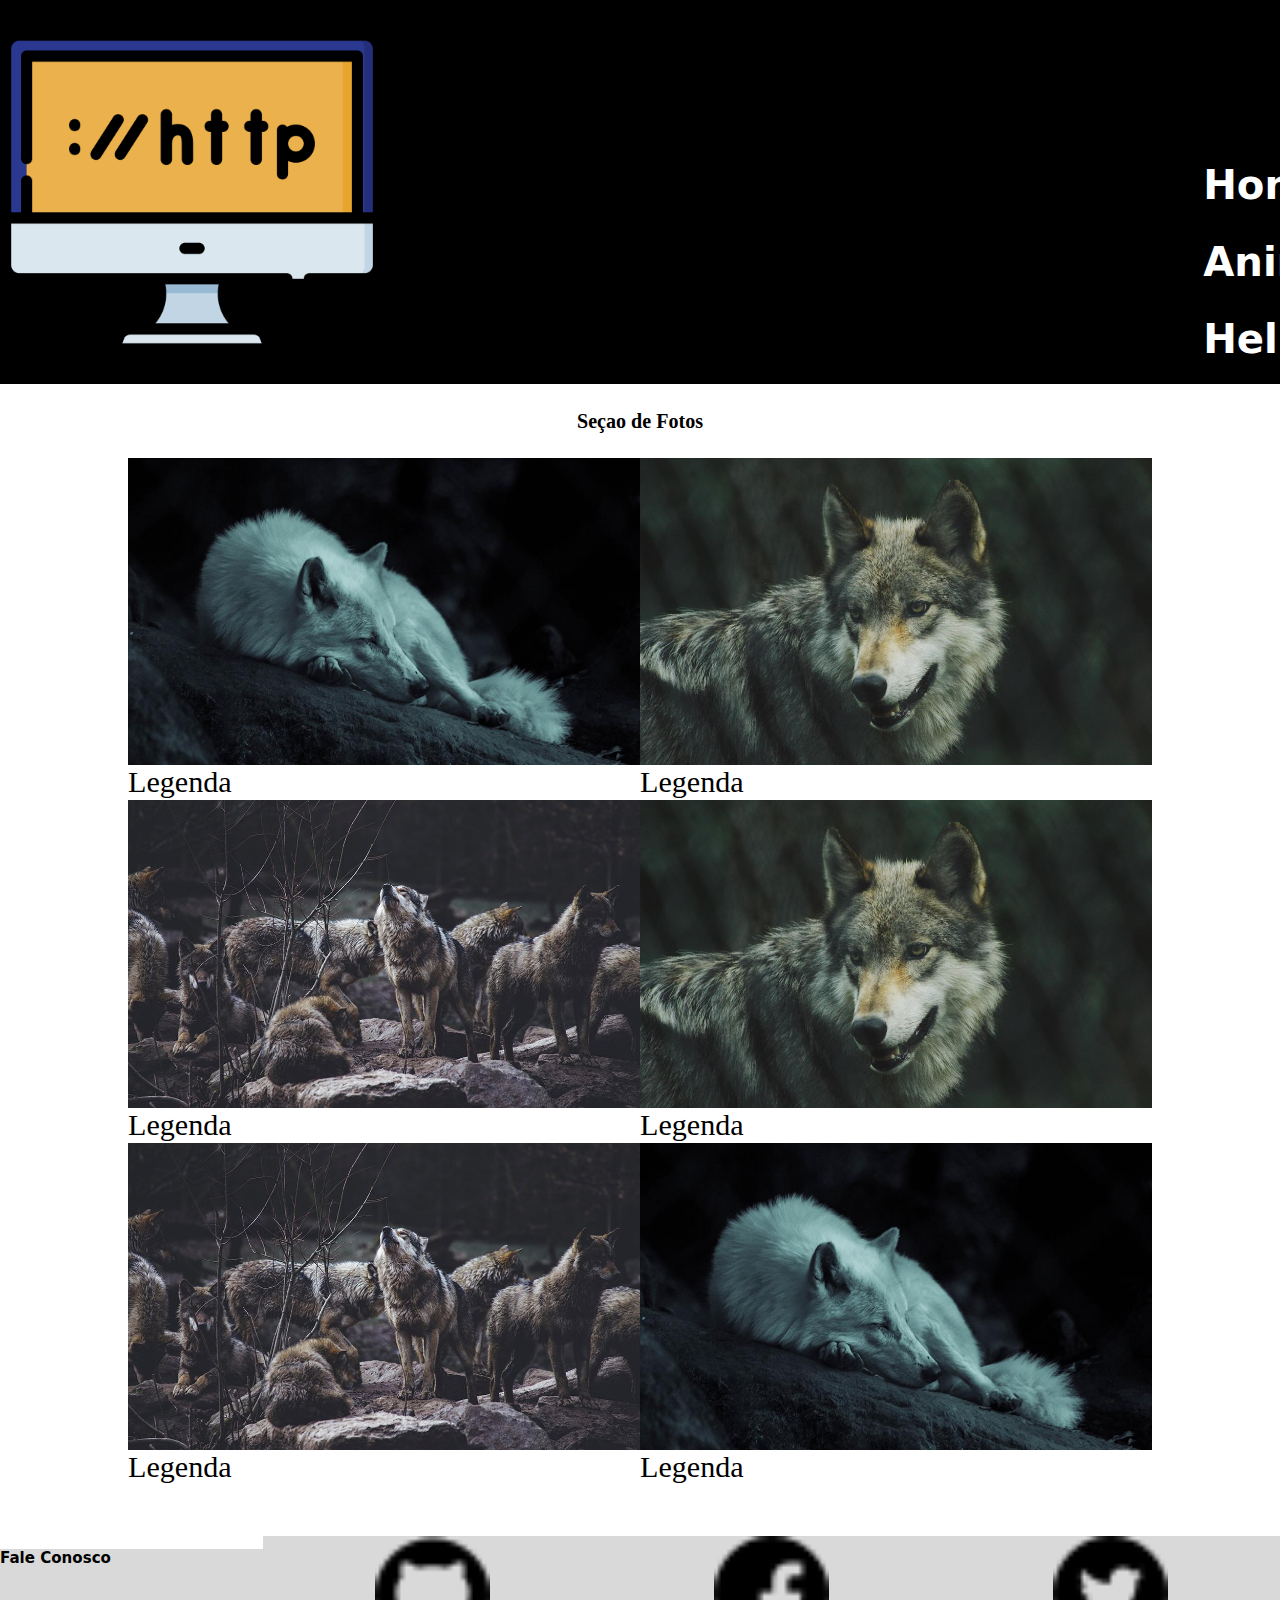
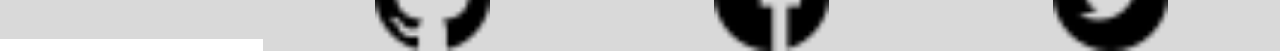
==== index.html @ c65d3cf5 "Add files via upload" ====
<!DOCTYPE html>
<html lang="pt-br">

<head>
    <meta charset="UTF-8">
    <meta http-equiv="X-UA-Compatible" content="IE=edge">
    <meta name="viewport" content="width=device-width, initial-scale=1.8">
    <title>MEU-SITE</title>
    <link rel="stylesheet" href="./css/estilo.css">
</head>

<body>

    <header class="cabecalho">
        <img src="./img/logo.png" alt="Monitor de computador">
        <nav>
            <a href="#">Home</a>
            <a href="#">Animais</a>
            <a href="#">Help</a>
        </nav>
    </header>

    <h2 class="tit-sec">Seçao de Fotos</h2>

    <section class="conteudo">
        <div>
            <div>
            <img src="./img/lobo1.jpg" alt="Lobo">
            <p>Legenda</p>
        </div>
    </div>
        <div>
            <img src="./img/lobo2.jpg" alt="Lobo">
            <p>Legenda</p>
        </div>
        <div>
            <img src="./img/lobo3.jpg" alt="Lobo">
            <p>Legenda</p>
        </div>
        <div>
            <img src="./img/lobo4.jpg" alt="Lobo">
            <p>Legenda</p>
        </div>
        <div>
            <img src="./img/lobo5.jpg" alt="Lobo">
            <p>Legenda</p>
        </div>
        <div>
            <img src="./img/lobo6.jpg" alt="Lobo">
            <p>Legenda</p>
        </div>
    </section>

    <footer class="rodape">
        <h2>Fale Conosco</h2>
        <nav>
            <a href="#"><img src="./img/social-1-24x.png" alt="Logo Github"></a>
            <a href="#"><img src="./img/social-2-24x.png" alt="Logo facebook"></a>
            <a href="#"><img src="./img/social-3-24x.png" alt="Logo twitter"></a>
        </nav>
    </footer>

</body>

</html>
---- css/estilo.css ----
*{
    margin:0;
    padding:0;
    box-sizing:border-box;
  }
  
  html{
    font-size: 62.8%;
  }

  .cabecalho{
      display: flex;
      justify-content: space-between;
      align-items: center;
      flex-wrap: wrap;
      background-color: #000000;
  }
  
  .cabecalho nav{
      display: flex;
      justify-content: space-around;
      flex-wrap: wrap;
      width: 6vw;
      height: 10vh;
  }
  
  .cabecalho img{
      width: 30vw;
      max-width: 30vw;
      display: block;
  }
  
  .cabecalho a{
      text-decoration: none;
      font-size: 4rem;
      font-family: system-ui, -apple-system, BlinkMacSystemFont, 'Segoe UI', Roboto, Oxygen, Ubuntu, Cantarell, 'Open Sans', 'Helvetica Neue', sans-serif;
      font-weight: 700;
      color: #fff;
      padding: 20% 0;
      text-align: center;
  }
  
  .cabecalho a:hover{
      background-color: #fff;
      color: #000000;
  }
  
  .conteudo img{
      max-width: 100%;
      display: block;
  }
  
  .conteudo {
      display: flex;
      flex-wrap: wrap;
      max-width: 80vw;
      margin:0 auto;
  }
  
  .conteudo > div{
      flex-grow: 1;
      flex-shrink: 1;
      flex-basis: 30vw;
  }

  .conteudo > div{
    font-size: 3em;
  }
  
  .tit-sec{
      text-align: center;
      margin: 2% 0;
      font-size: 2rem;
  }

  .rodape{
      display: flex;
      justify-content: space-around;
      margin: 5% 0 0 0;

}

  .rodape h2{
    flex-grow: 1;
    font-family: system-ui, -apple-system, BlinkMacSystemFont, 'Segoe UI', Roboto, Oxygen, Ubuntu, Cantarell, 'Open Sans', 'Helvetica Neue', sans-serif;
    background-color: #d9d9d9;
  }

  .rodape nav{
    flex-grow: 6;
    display: flex;
    width: 8vw;
    height: 10vh;
    align-items: center;
  }

  .rodape img{
    display: block;
    width: 9vw;
    max-width: 9vw;
    margin: 0 auto;
  }

  .rodape a{
    display: block;
   
    flex-grow: 1;
    background-color: #d9d9d9;
  }
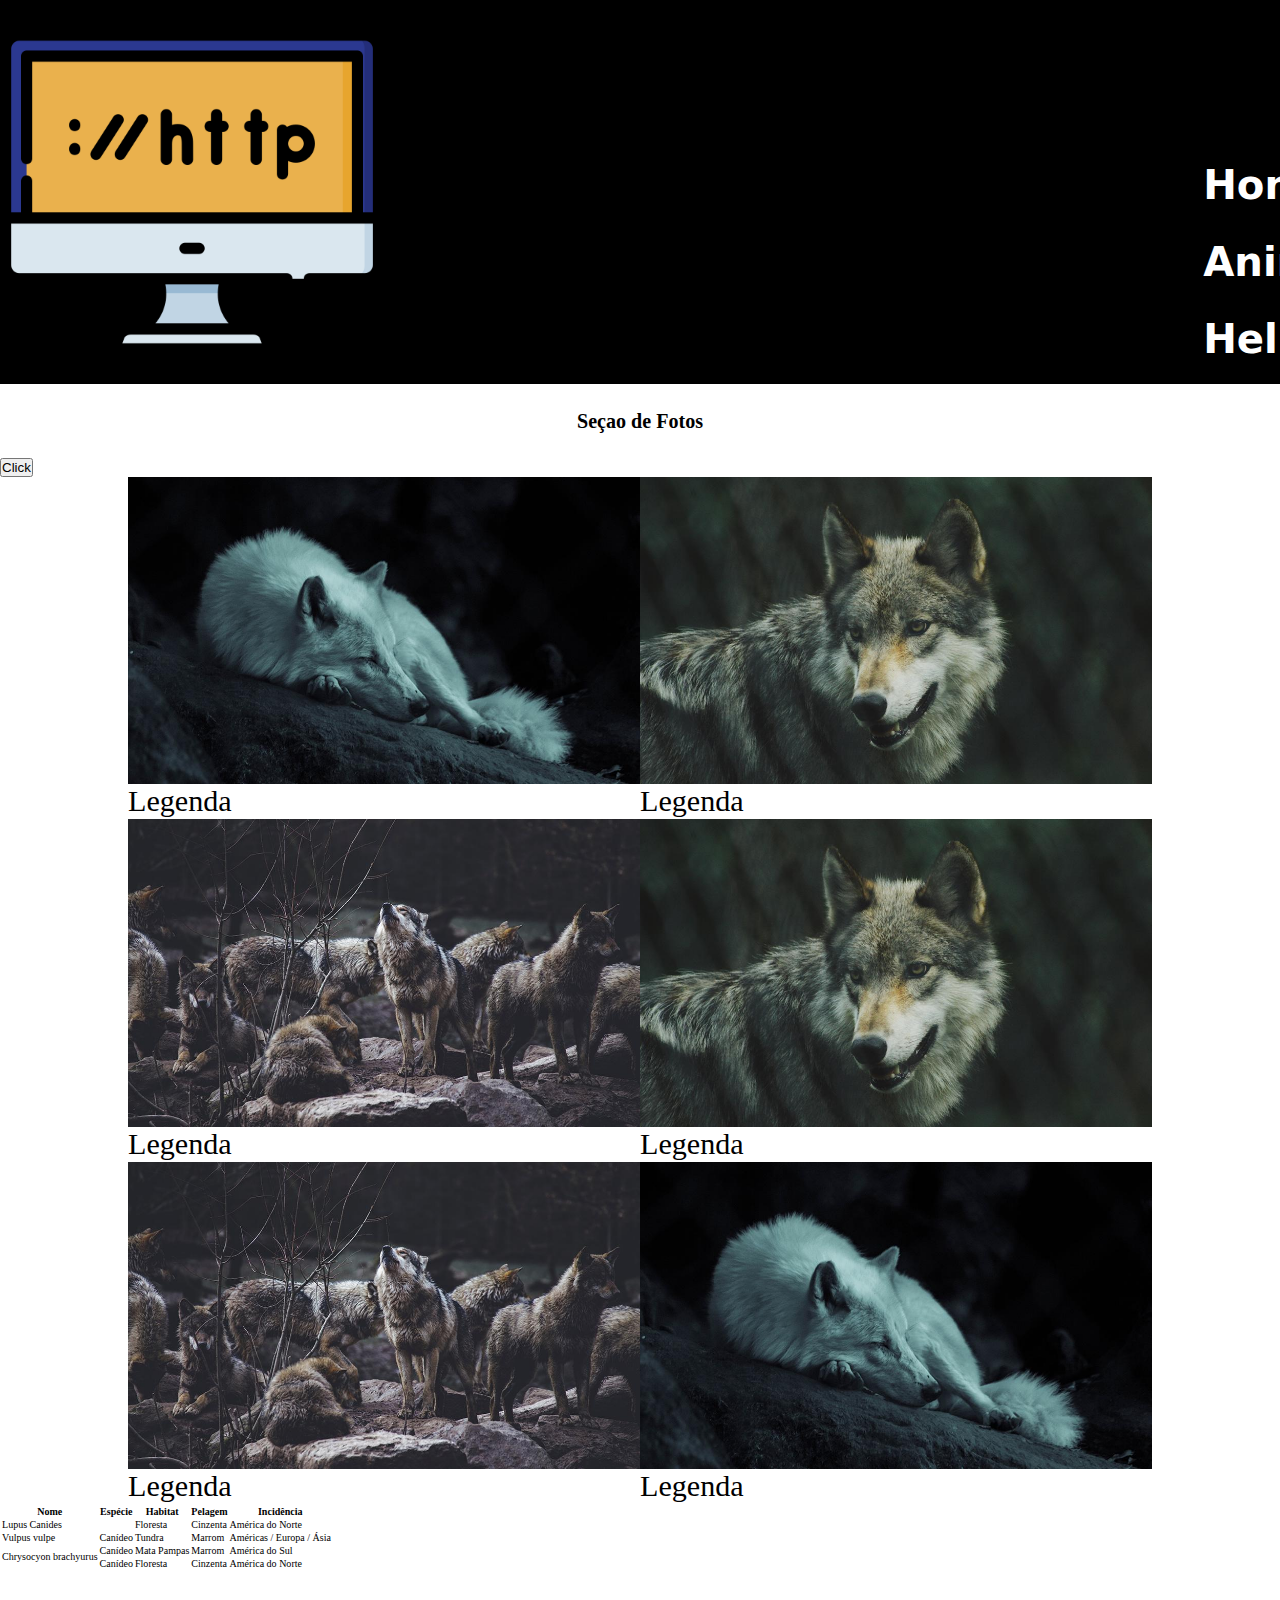
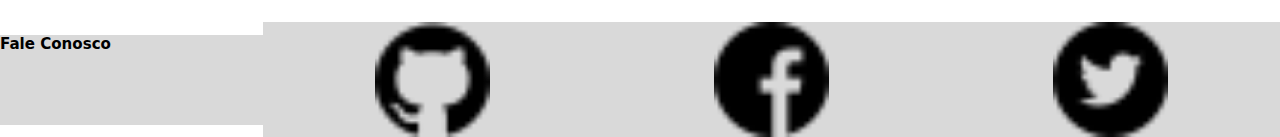
==== commit c317765d: "Aula 5/5" ====
--- a/index.html
+++ b/index.html
@@ -1,65 +1,162 @@
-<!DOCTYPE html>
-<html lang="pt-br">
-
-<head>
-    <meta charset="UTF-8">
-    <meta http-equiv="X-UA-Compatible" content="IE=edge">
-    <meta name="viewport" content="width=device-width, initial-scale=1.8">
-    <title>MEU-SITE</title>
-    <link rel="stylesheet" href="./css/estilo.css">
-</head>
-
-<body>
-
-    <header class="cabecalho">
-        <img src="./img/logo.png" alt="Monitor de computador">
-        <nav>
-            <a href="#">Home</a>
-            <a href="#">Animais</a>
-            <a href="#">Help</a>
-        </nav>
-    </header>
-
-    <h2 class="tit-sec">Seçao de Fotos</h2>
-
-    <section class="conteudo">
-        <div>
-            <div>
-            <img src="./img/lobo1.jpg" alt="Lobo">
-            <p>Legenda</p>
-        </div>
-    </div>
-        <div>
-            <img src="./img/lobo2.jpg" alt="Lobo">
-            <p>Legenda</p>
-        </div>
-        <div>
-            <img src="./img/lobo3.jpg" alt="Lobo">
-            <p>Legenda</p>
-        </div>
-        <div>
-            <img src="./img/lobo4.jpg" alt="Lobo">
-            <p>Legenda</p>
-        </div>
-        <div>
-            <img src="./img/lobo5.jpg" alt="Lobo">
-            <p>Legenda</p>
-        </div>
-        <div>
-            <img src="./img/lobo6.jpg" alt="Lobo">
-            <p>Legenda</p>
-        </div>
-    </section>
-
-    <footer class="rodape">
-        <h2>Fale Conosco</h2>
-        <nav>
-            <a href="#"><img src="./img/social-1-24x.png" alt="Logo Github"></a>
-            <a href="#"><img src="./img/social-2-24x.png" alt="Logo facebook"></a>
-            <a href="#"><img src="./img/social-3-24x.png" alt="Logo twitter"></a>
-        </nav>
-    </footer>
-
-</body>
-
+<!DOCTYPE html>
+<html lang="pt-br">
+
+<head>
+    <meta charset="UTF-8">
+    <meta http-equiv="X-UA-Compatible" content="IE=edge">
+    <meta name="viewport" content="width=device-width, initial-scale=1">
+    <title>MEU-SITE</title>
+    <link rel="stylesheet" href="./css/estilo.css">
+    
+    <script src="./js/script.js" defer></script>
+
+</head>
+
+<body>
+
+    <header class="cabecalho">
+        <img src="./img/logo.png" alt="Monitor de computador">
+        <nav>
+            <a href="#">Home</a>
+            <a href="#">Animais</a>
+            <a href="#">Help</a>
+        </nav>
+    </header>
+
+    <h2 class="tit-sec">Seçao de Fotos</h2>
+
+    <!-- <button onclick="alert(this.innerText)">Olá Mundo</button> -->
+
+    
+    <button value="click" id="meu-btn">Click</button>
+    
+    <script>
+        //COMENTÁRIO DE LINHA
+        /*
+            COMENTÁRIO DE BLOCO
+        */
+
+        // //Declarar variáveis com a palavra reservada ( var ) :
+
+        // var nr1 = 10;
+        // var nr2 = 5;
+
+        // //Imprimindo variáveis com a classe ( console ):
+        // //VAMOS CRIAR AS OPERAÇÕES ARITMÉTICAS BÁSICAS
+
+        // //ADIÇÃO
+        // console.log(nr1+nr2);
+        // //SUBTRAÇÃO
+        // console.log(nr1-nr2);
+        // //MULTIPLICAÇÃO
+        // console.log(nr1*nr2);
+        // //DIVISÃO
+        // console.log(nr1/nr2);
+
+        // //REPITA AS OPERAÇÕES AGORA ADICIONANDO O TEXTO RESULTADO ANTES DAS OPERAÇÕES:
+        // //ADIÇÃO
+        // //CONCATENAÇÃO
+        // console.log("RESULTADO : " + (nr1+nr2));
+        // console.log(`RESULTADO INTERPOLADO : ${nr1+nr2}`);
+        // //SUBTRAÇÃO
+        // //CONCATENAÇÃO
+        // console.log("RESULTADO : " , (nr1-nr2));
+        // console.log(`RESULTADO INTERPOLADO : ${nr1-nr2}`);
+        // //MULTIPLICAÇÃO
+        // //CONCATENAÇÃO
+        // console.log("RESULTADO : " + (nr1*nr2));
+        // console.log(`RESULTADO INTERPOLADO : ${nr1*nr2}`);
+        // //DIVISÃO
+        // //CONCATENAÇÃO
+        // console.log("RESULTADO : " + (nr1/nr2));
+        // console.log(`RESULTADO INTERPOLADO : ${nr1/nr2}`);
+
+
+
+
+
+
+
+    </script>
+
+
+    <section class="conteudo">
+        <div>
+            <img src="./img/lobo1.jpg" alt="Lobo">
+            <p>Legenda</p>
+        </div>
+        <div>
+            <img src="./img/lobo2.jpg" alt="Lobo">
+            <p>Legenda</p>
+        </div>
+        <div>
+            <img src="./img/lobo3.jpg" alt="Lobo">
+            <p>Legenda</p>
+        </div>
+        <div>
+            <img class="teste" src="./img/lobo4.jpg" alt="Lobo">
+            <p>Legenda</p>
+        </div>
+        <div>
+            <img src="./img/lobo5.jpg" alt="Lobo">
+            <p>Legenda</p>
+        </div>
+        <div>
+            <img src="./img/lobo6.jpg" alt="Lobo">
+            <p>Legenda</p>
+        </div>
+    </section>
+
+
+    <table class="teste">
+        <tr>
+            <th>Nome</th>
+            <th>Espécie</th>
+            <th>Habitat</th>
+            <th>Pelagem</th>
+            <th>Incidência</th>
+        </tr>
+        <tr>
+            <td colspan="2">Lupus Canides</td>
+            <!-- <td>Canídeo</td> -->
+            <td>Floresta</td>
+            <td>Cinzenta</td>
+            <td>América do Norte</td>
+        </tr>
+        <tr>
+            <td>Vulpus vulpe</td>
+            <td>Canídeo</td>
+            <td>Tundra</td>
+            <td>Marrom</td>
+            <td>Américas / Europa / Ásia</td>
+        </tr>
+        <tr>
+            <td rowspan="2">Chrysocyon brachyurus</td>
+            <td>Canídeo</td>
+            <td>Mata Pampas</td>
+            <td>Marrom</td>
+            <td>América do Sul</td>
+        </tr>
+        <tr>
+            <!-- <td>Lupus Canides</td> -->
+            <td>Canídeo</td>
+            <td>Floresta</td>
+            <td>Cinzenta</td>
+            <td>América do Norte</td>
+        </tr>
+
+    </table>
+
+    <footer class="rodape">
+        <h2>Fale Conosco</h2>
+
+        <nav>
+            <a class="teste" href="#"><img src="./img/social-1-24x.png" alt="Logo Github"></a>
+            <a href="#"><img src="./img/social-2-24x.png" alt="Logo facebook"></a>
+            <a href="#"><img src="./img/social-3-24x.png" alt="Logo twitter"></a>
+        </nav>
+    </footer>
+    
+</body>
+
 </html>